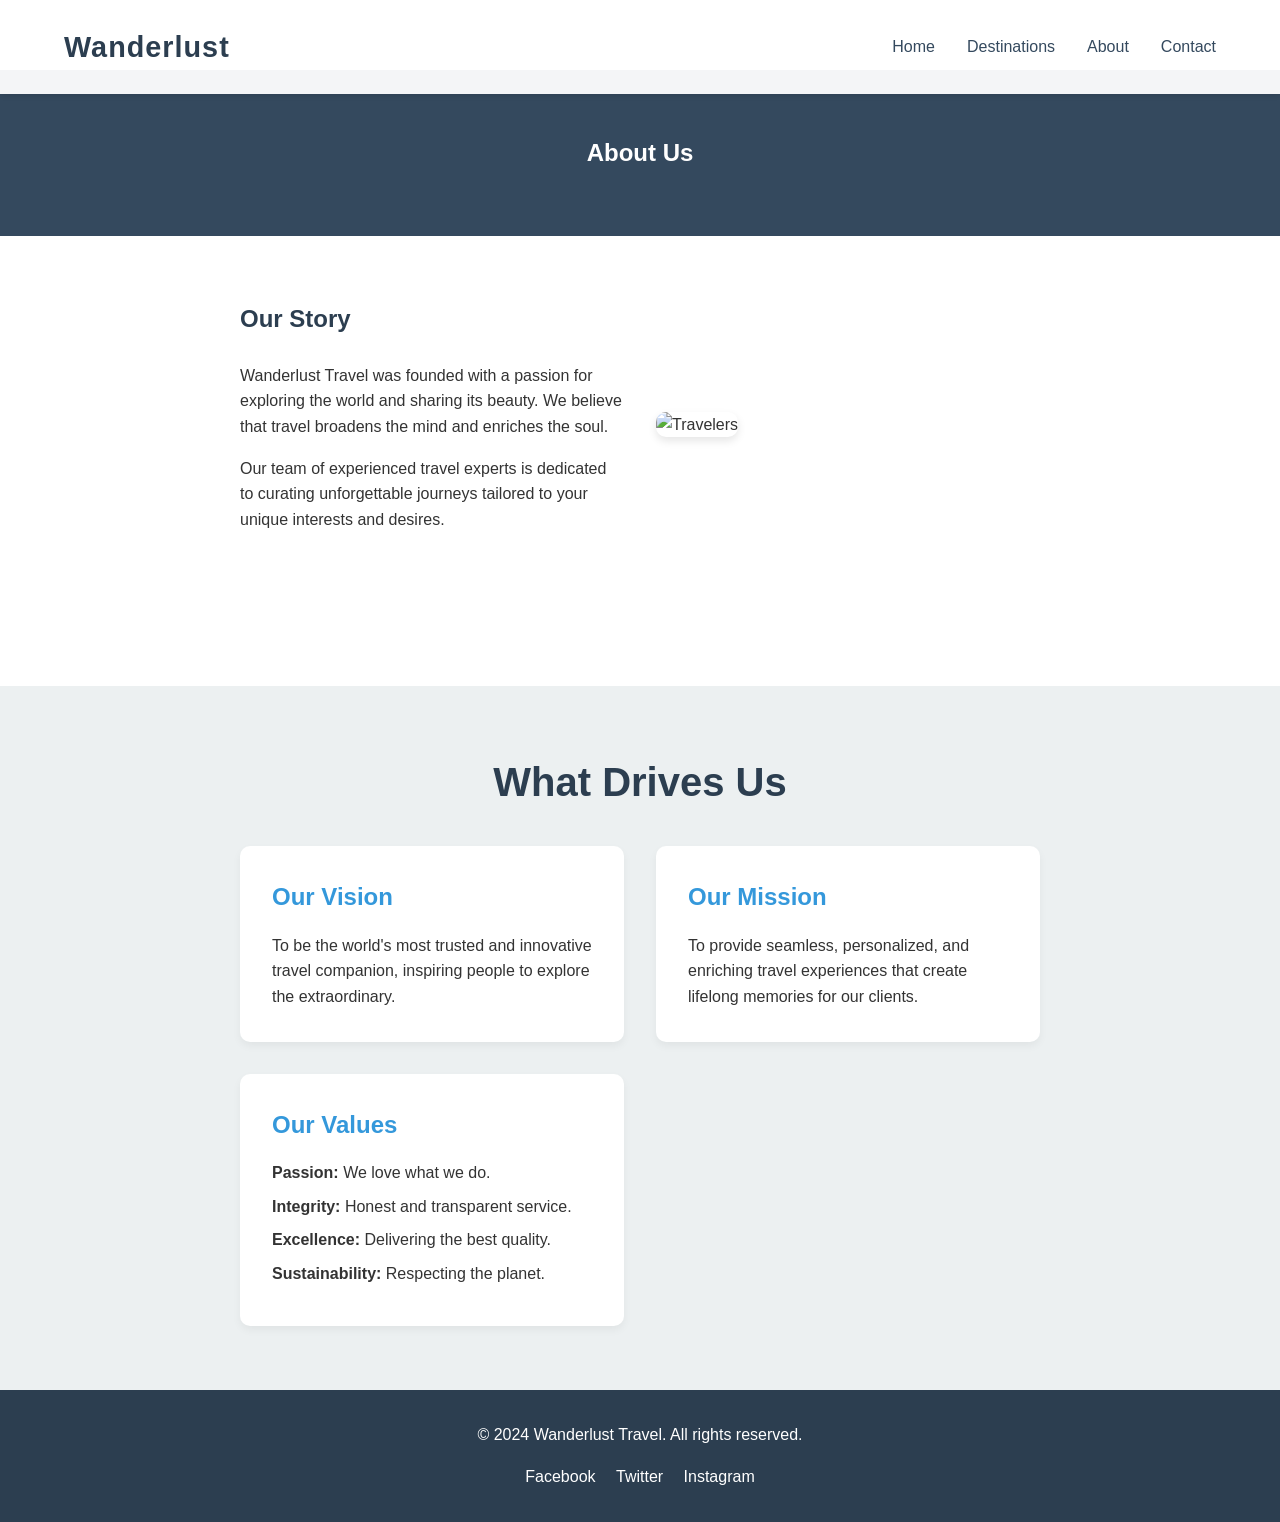
==== about.html @ 3aed2144 "feat: complete tourism website with all requested features" ====
<!DOCTYPE html>
<html lang="en">
<head>
    <meta charset="UTF-8">
    <meta name="viewport" content="width=device-width, initial-scale=1.0">
    <title>About Us - Wanderlust Travel</title>
    <link rel="stylesheet" href="styles.css">
</head>
<body>
    <header class="navbar">
        <div class="logo">Wanderlust</div>
        <div class="menu-toggle" id="mobile-menu">
            <span class="bar"></span>
            <span class="bar"></span>
            <span class="bar"></span>
        </div>
        <nav>
            <ul class="nav-links">
                <li><a href="index.html">Home</a></li>
                <li><a href="destinations.html">Destinations</a></li>
                <li><a href="about.html">About</a></li>
                <li><a href="contact.html">Contact</a></li>
            </ul>
        </nav>
    </header>

    <section class="inner-page-header">
        <h1>About Us</h1>
    </section>

    <section class="content-section">
        <div class="container animate-on-scroll">
            <div class="about-story">
                <div class="about-text">
                    <h2>Our Story</h2>
                    <p>Wanderlust Travel was founded with a passion for exploring the world and sharing its beauty. We believe that travel broadens the mind and enriches the soul.</p>
                    <p>Our team of experienced travel experts is dedicated to curating unforgettable journeys tailored to your unique interests and desires.</p>
                </div>
                <div class="about-image">
                    <img src="https://images.unsplash.com/photo-1522199755839-a2bacb67c546?ixlib=rb-4.0.3&auto=format&fit=crop&w=800&q=80" alt="Travelers">
                </div>
            </div>
        </div>
    </section>

    <section class="vision-mission-section">
        <div class="container">
            <h2 class="section-title animate-on-scroll">What Drives Us</h2>
            <div class="vmv-grid">
                <div class="vmv-card animate-on-scroll">
                    <h3>Our Vision</h3>
                    <p>To be the world's most trusted and innovative travel companion, inspiring people to explore the extraordinary.</p>
                </div>
                <div class="vmv-card animate-on-scroll">
                    <h3>Our Mission</h3>
                    <p>To provide seamless, personalized, and enriching travel experiences that create lifelong memories for our clients.</p>
                </div>
                <div class="vmv-card animate-on-scroll">
                    <h3>Our Values</h3>
                    <ul class="values-list">
                        <li><strong>Passion:</strong> We love what we do.</li>
                        <li><strong>Integrity:</strong> Honest and transparent service.</li>
                        <li><strong>Excellence:</strong> Delivering the best quality.</li>
                        <li><strong>Sustainability:</strong> Respecting the planet.</li>
                    </ul>
                </div>
            </div>
        </div>
    </section>

    <footer class="footer">
        <div class="footer-content">
            <p>&copy; 2024 Wanderlust Travel. All rights reserved.</p>
            <div class="social-links">
                <a href="#">Facebook</a>
                <a href="#">Twitter</a>
                <a href="#">Instagram</a>
            </div>
        </div>
    </footer>

    <script src="script.js"></script>
</body>
</html>
---- styles.css ----
/* Base Styles */
* {
    margin: 0;
    padding: 0;
    box-sizing: border-box;
}

body {
    font-family: 'Segoe UI', Tahoma, Geneva, Verdana, sans-serif;
    line-height: 1.6;
    color: #333;
    overflow-x: hidden;
}

/* Navbar */
.navbar {
    display: flex;
    justify-content: space-between;
    align-items: center;
    padding: 1.5rem 5%;
    background-color: rgba(255, 255, 255, 0.95);
    position: fixed;
    width: 100%;
    top: 0;
    z-index: 1000;
    box-shadow: 0 2px 5px rgba(0,0,0,0.1);
}

.logo {
    font-size: 1.8rem;
    font-weight: bold;
    color: #2c3e50;
    letter-spacing: 1px;
}

.nav-links {
    list-style: none;
    display: flex;
}

.nav-links li {
    margin-left: 2rem;
}

.nav-links a {
    text-decoration: none;
    color: #34495e;
    font-weight: 500;
    transition: color 0.3s ease;
}

.nav-links a:hover {
    color: #3498db;
}

.menu-toggle {
    display: none;
    flex-direction: column;
    cursor: pointer;
}

.menu-toggle .bar {
    width: 25px;
    height: 3px;
    background-color: #333;
    margin: 4px 0;
    transition: 0.4s;
}

/* Hero Section */
.hero {
    height: 100vh;
    background: linear-gradient(rgba(0, 0, 0, 0.4), rgba(0, 0, 0, 0.4)), url('https://images.unsplash.com/photo-1469474968028-56623f02e42e?ixlib=rb-4.0.3&auto=format&fit=crop&w=1920&q=80') center/cover no-repeat;
    display: flex;
    justify-content: center;
    align-items: center;
    text-align: center;
    color: #fff;
    padding: 0 20px;
}

.hero-content h1 {
    font-size: 4rem;
    margin-bottom: 1rem;
    text-shadow: 2px 2px 4px rgba(0,0,0,0.5);
}

.hero-content p {
    font-size: 1.5rem;
    margin-bottom: 2rem;
    text-shadow: 1px 1px 2px rgba(0,0,0,0.5);
}

/* Call to Action Button */
.cta-button {
    display: inline-block;
    padding: 1rem 2.5rem;
    background-color: #e74c3c;
    color: #fff;
    text-decoration: none;
    font-size: 1.2rem;
    border-radius: 50px;
    transition: all 0.3s ease;
    box-shadow: 0 4px 6px rgba(0,0,0,0.1);
}

.cta-button:hover {
    background-color: #c0392b;
    transform: translateY(-3px);
    box-shadow: 0 6px 12px rgba(0,0,0,0.2);
}

.cta-button:active {
    transform: translateY(-1px);
    box-shadow: 0 2px 4px rgba(0,0,0,0.1);
}

/* Destinations Section */
.destinations-section {
    padding: 5rem 5%;
    background-color: #f9f9f9;
}

.section-title {
    text-align: center;
    font-size: 2.5rem;
    margin-bottom: 3rem;
    color: #2c3e50;
}

.destinations-grid {
    display: grid;
    grid-template-columns: repeat(auto-fit, minmax(280px, 1fr));
    gap: 2rem;
}

.destination-card {
    position: relative;
    border-radius: 10px;
    overflow: hidden;
    box-shadow: 0 4px 8px rgba(0,0,0,0.1);
    cursor: pointer;
    transition: transform 0.3s ease, box-shadow 0.3s ease;
}

.destination-card img {
    width: 100%;
    height: 250px;
    object-fit: cover;
    transition: transform 0.5s ease;
    display: block;
}

.destination-card:hover {
    transform: translateY(-10px);
    box-shadow: 0 10px 20px rgba(0,0,0,0.2);
}

.destination-card:hover img {
    transform: scale(1.1);
}

.destination-info {
    position: absolute;
    bottom: 0;
    left: 0;
    width: 100%;
    padding: 1.5rem;
    background: linear-gradient(transparent, rgba(0,0,0,0.8));
    color: #fff;
    opacity: 0.9;
}

.destination-info h3 {
    font-size: 1.5rem;
    margin: 0;
    text-shadow: 1px 1px 2px rgba(0,0,0,0.5);
}

/* Inner Pages Styles */
.inner-page-header {
    margin-top: 70px; /* offset for fixed navbar */
    padding: 4rem 2rem;
    background-color: #34495e;
    color: #fff;
    text-align: center;
}

.content-section {
    padding: 4rem 2rem;
    min-height: 50vh;
}

.container {
    max-width: 800px;
    margin: 0 auto;
}

.content-section h2 {
    margin-bottom: 1.5rem;
    color: #2c3e50;
}

.content-section p {
    margin-bottom: 1rem;
}

/* About Page Specifics */
.about-story {
    display: flex;
    flex-wrap: wrap;
    align-items: center;
    gap: 2rem;
}

.about-text {
    flex: 1;
    min-width: 300px;
}

.about-image {
    flex: 1;
    min-width: 300px;
}

.about-image img {
    width: 100%;
    border-radius: 10px;
    box-shadow: 0 4px 8px rgba(0,0,0,0.1);
}

.vision-mission-section {
    background-color: #ecf0f1;
    padding: 4rem 2rem;
}

.vision-mission-section .section-title {
    color: #2c3e50;
    margin-bottom: 2rem;
}

.vmv-grid {
    display: grid;
    grid-template-columns: repeat(auto-fit, minmax(250px, 1fr));
    gap: 2rem;
}

.vmv-card {
    background-color: #fff;
    padding: 2rem;
    border-radius: 10px;
    box-shadow: 0 4px 8px rgba(0,0,0,0.05);
    transition: transform 0.3s ease;
}

.vmv-card:hover {
    transform: translateY(-5px);
    box-shadow: 0 8px 16px rgba(0,0,0,0.1);
}

.vmv-card h3 {
    color: #3498db;
    margin-bottom: 1rem;
    font-size: 1.5rem;
}

.values-list {
    list-style: none;
    padding: 0;
}

.values-list li {
    margin-bottom: 0.5rem;
}

/* Contact Form */
.contact-form {
    display: flex;
    flex-direction: column;
    gap: 1.5rem;
}

.form-group {
    display: flex;
    flex-direction: column;
}

.form-group label {
    margin-bottom: 0.5rem;
    font-weight: 500;
}

.form-group input,
.form-group textarea {
    padding: 0.8rem;
    border: 1px solid #ccc;
    border-radius: 4px;
    font-family: inherit;
}

.form-group input:focus,
.form-group textarea:focus {
    outline: none;
    border-color: #3498db;
}

/* Testimonials (Liquid Glass / Glassmorphism) */
.testimonials-section {
    padding: 5rem 5%;
    background: linear-gradient(135deg, rgba(52, 152, 219, 0.8), rgba(44, 62, 80, 0.9)), url('https://images.unsplash.com/photo-1507525428034-b723cf961d3e?ixlib=rb-4.0.3&auto=format&fit=crop&w=1920&q=80') center/cover fixed;
    color: #fff;
}

.testimonials-section .section-title {
    color: #fff;
    text-shadow: 2px 2px 4px rgba(0,0,0,0.5);
}

.testimonials-grid {
    display: grid;
    grid-template-columns: repeat(auto-fit, minmax(300px, 1fr));
    gap: 2rem;
    max-width: 1200px;
    margin: 0 auto;
}

.glass-card {
    background: rgba(255, 255, 255, 0.1);
    backdrop-filter: blur(10px);
    -webkit-backdrop-filter: blur(10px);
    border: 1px solid rgba(255, 255, 255, 0.2);
    border-radius: 15px;
    padding: 2rem;
    box-shadow: 0 8px 32px 0 rgba(0, 0, 0, 0.3);
    transition: transform 0.3s ease;
}

.glass-card:hover {
    transform: translateY(-5px);
    background: rgba(255, 255, 255, 0.15);
}

.testimonial-text {
    font-size: 1.1rem;
    font-style: italic;
    margin-bottom: 1.5rem;
    line-height: 1.8;
}

.testimonial-author {
    font-size: 1.2rem;
    font-weight: bold;
    text-align: right;
    color: #f39c12;
}

/* Scroll Animations */
.animate-on-scroll {
    opacity: 0;
    transform: translateY(30px);
    transition: opacity 0.8s ease-out, transform 0.8s ease-out;
}

.animate-on-scroll.is-visible {
    opacity: 1;
    transform: translateY(0);
}

/* Footer */
.footer {
    background-color: #2c3e50;
    color: #fff;
    padding: 2rem 5%;
    text-align: center;
}

.footer-content {
    display: flex;
    flex-direction: column;
    align-items: center;
    gap: 1rem;
}

.social-links a {
    color: #fff;
    text-decoration: none;
    margin: 0 0.5rem;
    transition: color 0.3s ease;
}

.social-links a:hover {
    color: #3498db;
}

/* Responsive Menu */
@media screen and (max-width: 768px) {
    .nav-links {
        display: flex;
        flex-direction: column;
        width: 100%;
        position: absolute;
        top: 70px;
        left: -100%;
        opacity: 1;
        transition: all 0.5s ease;
        background-color: rgba(255, 255, 255, 0.95);
        text-align: center;
        box-shadow: 0 4px 6px rgba(0,0,0,0.1);
    }

    .nav-links.active {
        left: 0;
    }

    .nav-links li {
        margin: 1rem 0;
    }

    .menu-toggle {
        display: flex;
    }

    .menu-toggle.is-active .bar:nth-child(2) {
        opacity: 0;
    }
    
    .menu-toggle.is-active .bar:nth-child(1) {
        transform: translateY(11px) rotate(45deg);
    }
    
    .menu-toggle.is-active .bar:nth-child(3) {
        transform: translateY(-11px) rotate(-45deg);
    }
}
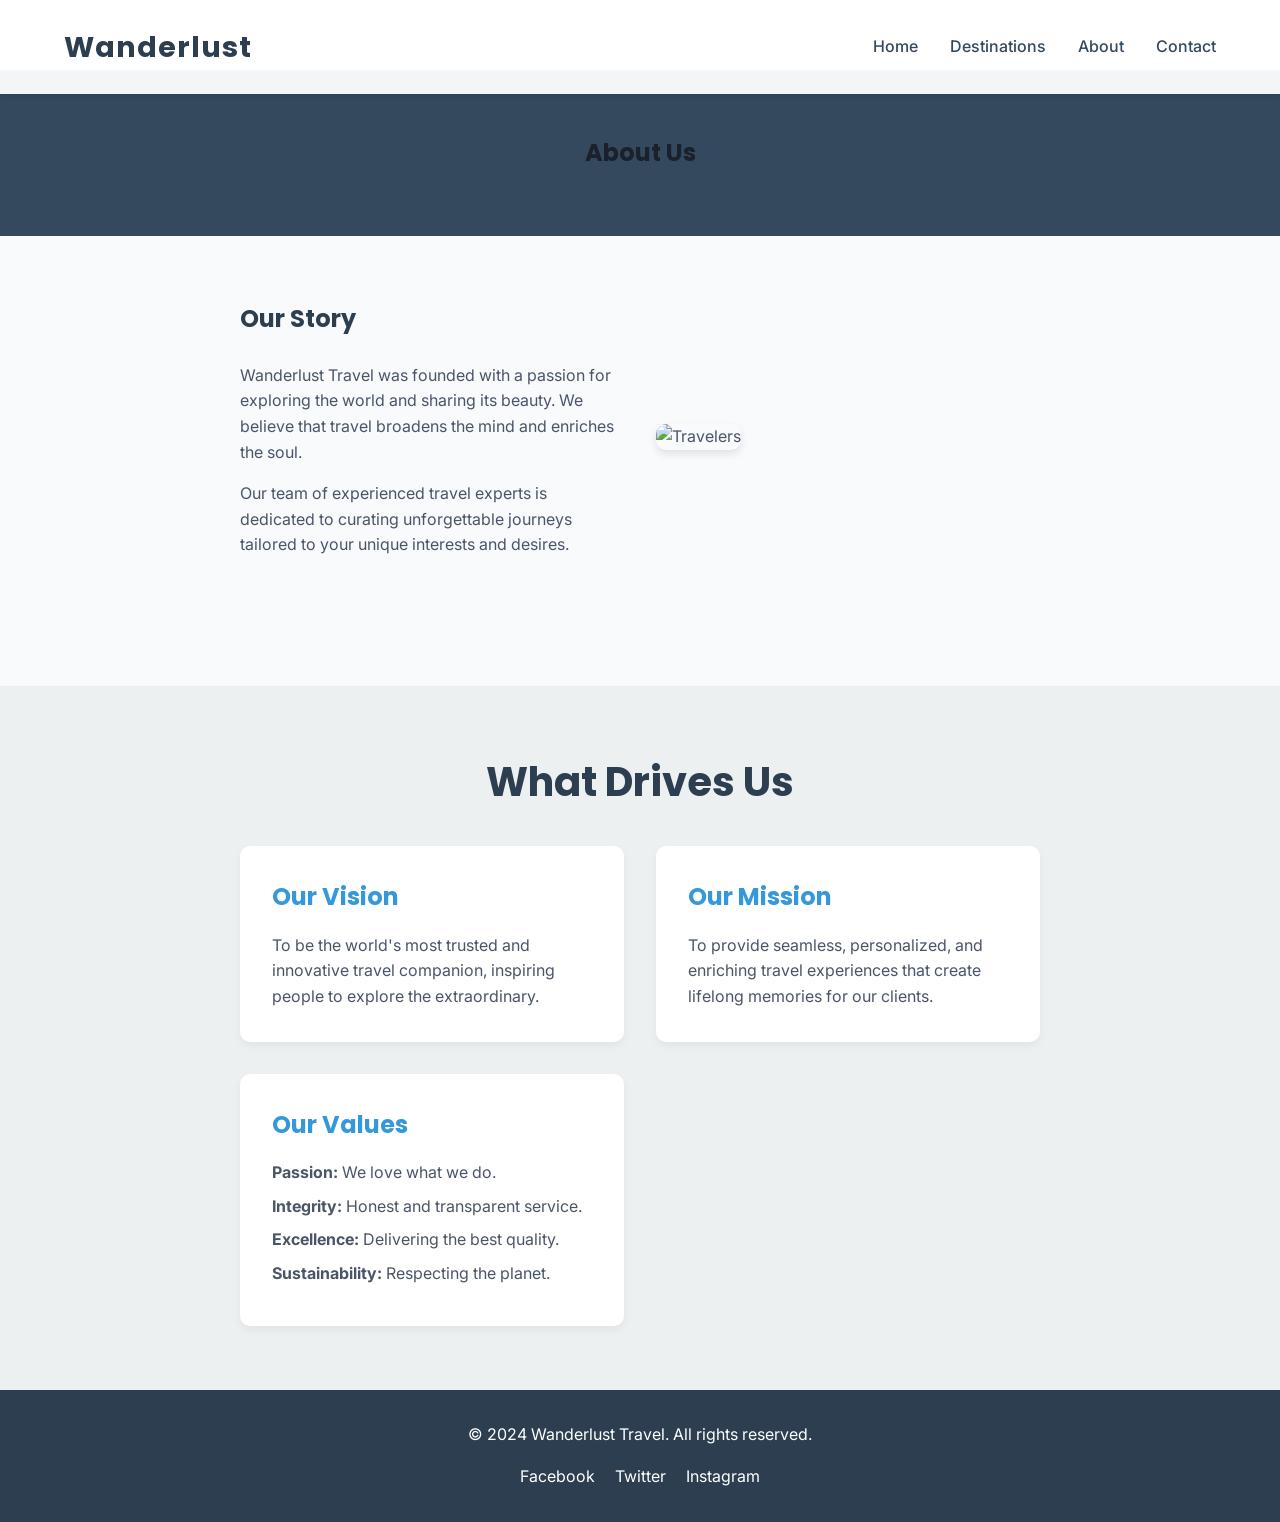
==== commit 0bc1e950: "feat: add individual destination pages and enhance UI" ====
--- a/about.html
+++ b/about.html
@@ -3,6 +3,9 @@
 <head>
     <meta charset="UTF-8">
     <meta name="viewport" content="width=device-width, initial-scale=1.0">
+    <link rel="preconnect" href="https://fonts.googleapis.com">
+    <link rel="preconnect" href="https://fonts.gstatic.com" crossorigin>
+    <link href="https://fonts.googleapis.com/css2?family=Inter:wght@400;500&family=Poppins:wght@600;700&display=swap" rel="stylesheet">
     <title>About Us - Wanderlust Travel</title>
     <link rel="stylesheet" href="styles.css">
 </head>
--- a/styles.css
+++ b/styles.css
@@ -6,10 +6,16 @@
 }
 
 body {
-    font-family: 'Segoe UI', Tahoma, Geneva, Verdana, sans-serif;
+    font-family: 'Inter', sans-serif;
     line-height: 1.6;
-    color: #333;
+    color: #4a5568; /* Softer text color */
     overflow-x: hidden;
+    background-color: #f8fafc; /* Very light slate background */
+}
+
+h1, h2, h3, h4, h5, h6, .logo {
+    font-family: 'Poppins', sans-serif;
+    color: #1a202c; /* Darker heading color */
 }
 
 /* Navbar */
@@ -95,19 +101,22 @@
 .cta-button {
     display: inline-block;
     padding: 1rem 2.5rem;
-    background-color: #e74c3c;
+    background: linear-gradient(135deg, #ff6b6b, #ee5253);
     color: #fff;
     text-decoration: none;
     font-size: 1.2rem;
+    font-weight: 500;
     border-radius: 50px;
     transition: all 0.3s ease;
-    box-shadow: 0 4px 6px rgba(0,0,0,0.1);
+    box-shadow: 0 4px 15px rgba(238, 82, 83, 0.4);
+    border: none;
+    cursor: pointer;
 }
 
 .cta-button:hover {
-    background-color: #c0392b;
+    background: linear-gradient(135deg, #ee5253, #ff6b6b);
     transform: translateY(-3px);
-    box-shadow: 0 6px 12px rgba(0,0,0,0.2);
+    box-shadow: 0 8px 20px rgba(238, 82, 83, 0.6);
 }
 
 .cta-button:active {
@@ -136,24 +145,27 @@
 
 .destination-card {
     position: relative;
-    border-radius: 10px;
+    border-radius: 12px;
     overflow: hidden;
-    box-shadow: 0 4px 8px rgba(0,0,0,0.1);
+    box-shadow: 0 10px 30px rgba(0,0,0,0.08);
     cursor: pointer;
-    transition: transform 0.3s ease, box-shadow 0.3s ease;
+    transition: all 0.4s cubic-bezier(0.175, 0.885, 0.32, 1.275);
+    background-color: #fff;
+    display: block; /* Ensure it works well if wrapped in an <a> tag */
+    text-decoration: none;
 }
 
 .destination-card img {
     width: 100%;
     height: 250px;
     object-fit: cover;
-    transition: transform 0.5s ease;
+    transition: transform 0.6s ease;
     display: block;
 }
 
 .destination-card:hover {
-    transform: translateY(-10px);
-    box-shadow: 0 10px 20px rgba(0,0,0,0.2);
+    transform: translateY(-12px);
+    box-shadow: 0 15px 35px rgba(0,0,0,0.15);
 }
 
 .destination-card:hover img {
